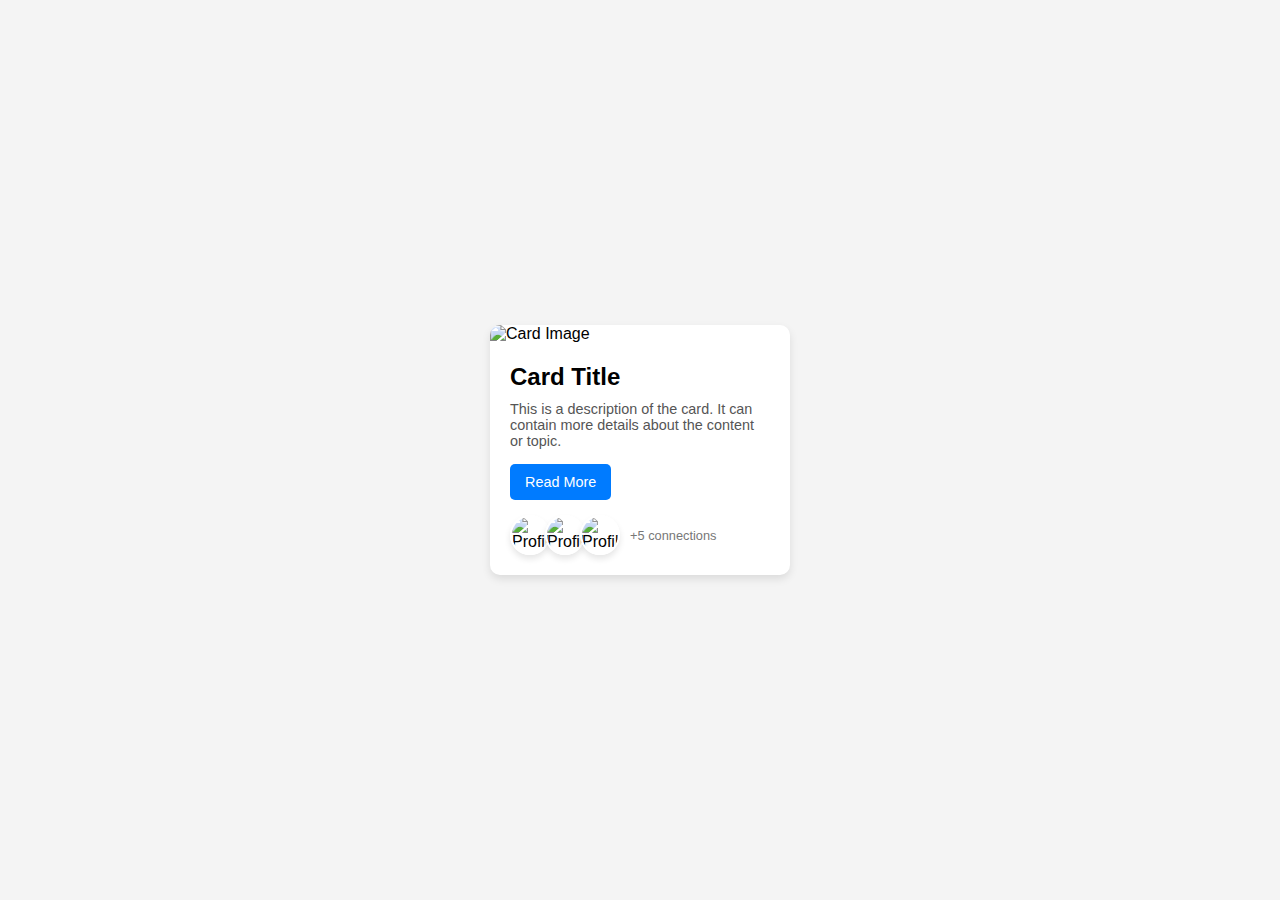
==== index2.html @ 01204318 "added styles" ====
<!DOCTYPE html>
<html lang="en">

<head>
  <meta charset="UTF-8">
  <meta name="viewport" content="width=device-width, initial-scale=1.0">
  <title>Responsive Card</title>
  <link rel="stylesheet" href="styles.css">
  <style>
    /* General Reset */
    * {
      margin: 0;
      padding: 0;
      box-sizing: border-box;
    }

    body {
      font-family: Arial, sans-serif;
      display: flex;
      justify-content: center;
      align-items: center;
      min-height: 100vh;
      background-color: #f4f4f4;
    }

    /* Card Styling */
    .card {
      background-color: #fff;
      border-radius: 10px;
      box-shadow: 0 4px 8px rgba(0, 0, 0, 0.1);
      overflow: hidden;
      width: 100%;
      max-width: 300px;
      margin: 20px;
    }

    .card-image {
      width: 100%;
      height: auto;
      display: block;
    }

    .card-content {
      padding: 20px;
    }

    .card-title {
      font-size: 1.5rem;
      margin-bottom: 10px;
    }

    .card-description {
      font-size: 0.9rem;
      color: #555;
      margin-bottom: 15px;
    }

    .read-more-btn {
      background-color: #007bff;
      color: #fff;
      border: none;
      padding: 10px 15px;
      border-radius: 5px;
      cursor: pointer;
      font-size: 0.9rem;
      transition: background-color 0.3s ease;
    }

    .read-more-btn:hover {
      background-color: #0056b3;
    }

    /* Connections Styling */
    .connections {
      display: flex;
      align-items: center;
      margin-top: 15px;
    }

    .profile-container {
      display: flex;
      align-items: center;
      justify-content: center;
      gap: 10px;
      position: relative;
    }

    .profile {
      width: 40px;
      height: 40px;
      border: 2px solid white;
      border-radius: 50%;
      overflow: hidden;
      position: relative;
      box-shadow: 0 4px 6px rgba(0, 0, 0, 0.1);
    }

    .profile img {
      width: 100%;
      height: 100%;
      object-fit: cover;
    }

    .profile-container .profile:nth-child(2) {
      margin-left: -15px;
      z-index: 1;
    }

    .profile-container .profile:nth-child(3) {
      margin-left: -15px;
      z-index: 2;
    }

    .connections-text {
      font-size: 0.8rem;
      color: #777;
      margin-left: 10px;
    }

    /* Responsive Design */
    @media (max-width: 768px) {
      .card {
        max-width: 100%;
      }
    }
  </style>
</head>



<body>
  <div class="card">
    <img src="https://t3.ftcdn.net/jpg/08/52/51/04/360_F_852510478_KdKJ1xGmlHICE8TD3QM68W6m7m1E7fHT.jpg"
      alt="Card Image" class="card-image">
    <div class="card-content">
      <h2 class="card-title">Card Title</h2>
      <p class="card-description">This is a description of the card. It can contain more details about the content or
        topic.</p>
      <button class="read-more-btn">Read More</button>
      <div class="connections">
        <div class="profile-container">
          <div class="profile">
            <img src="https://t3.ftcdn.net/jpg/08/52/51/04/360_F_852510478_KdKJ1xGmlHICE8TD3QM68W6m7m1E7fHT.jpg"
              alt="Profile 1">
          </div>
          <div class="profile">
            <img src="https://t3.ftcdn.net/jpg/08/52/51/04/360_F_852510478_KdKJ1xGmlHICE8TD3QM68W6m7m1E7fHT.jpg"
              alt="Profile 2">
          </div>
          <div class="profile">
            <img src="https://t3.ftcdn.net/jpg/08/52/51/04/360_F_852510478_KdKJ1xGmlHICE8TD3QM68W6m7m1E7fHT.jpg"
              alt="Profile 3">
          </div>
        </div>
        <span class="connections-text">+5 connections</span>
      </div>
    </div>
  </div>

  <script src="script.js"></script>
</body>

</html>
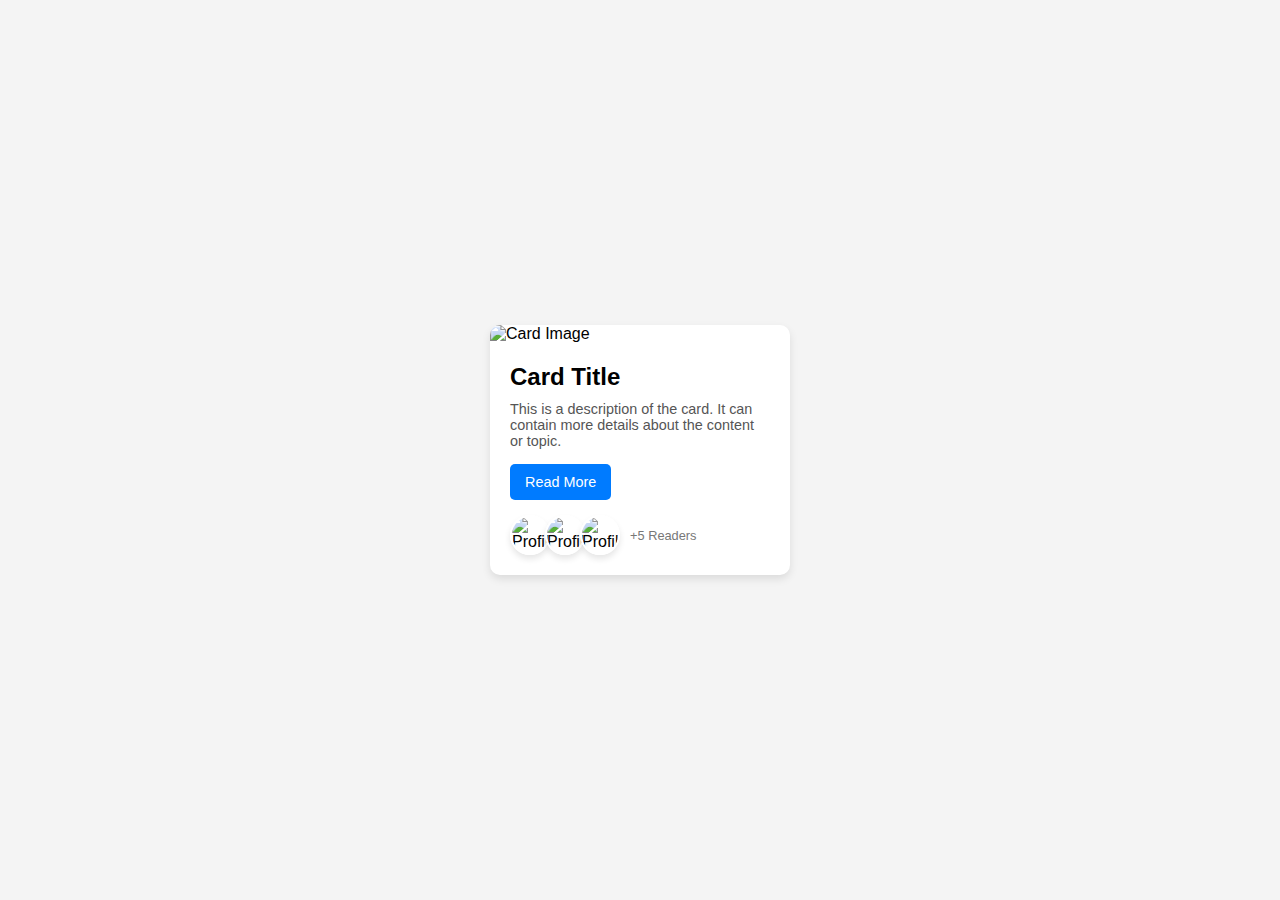
==== commit 6b8a7724: "added using bootstrap" ====
--- a/index2.html
+++ b/index2.html
@@ -152,7 +152,7 @@
               alt="Profile 3">
           </div>
         </div>
-        <span class="connections-text">+5 connections</span>
+        <span class="connections-text">+5 Readers</span>
       </div>
     </div>
   </div>
